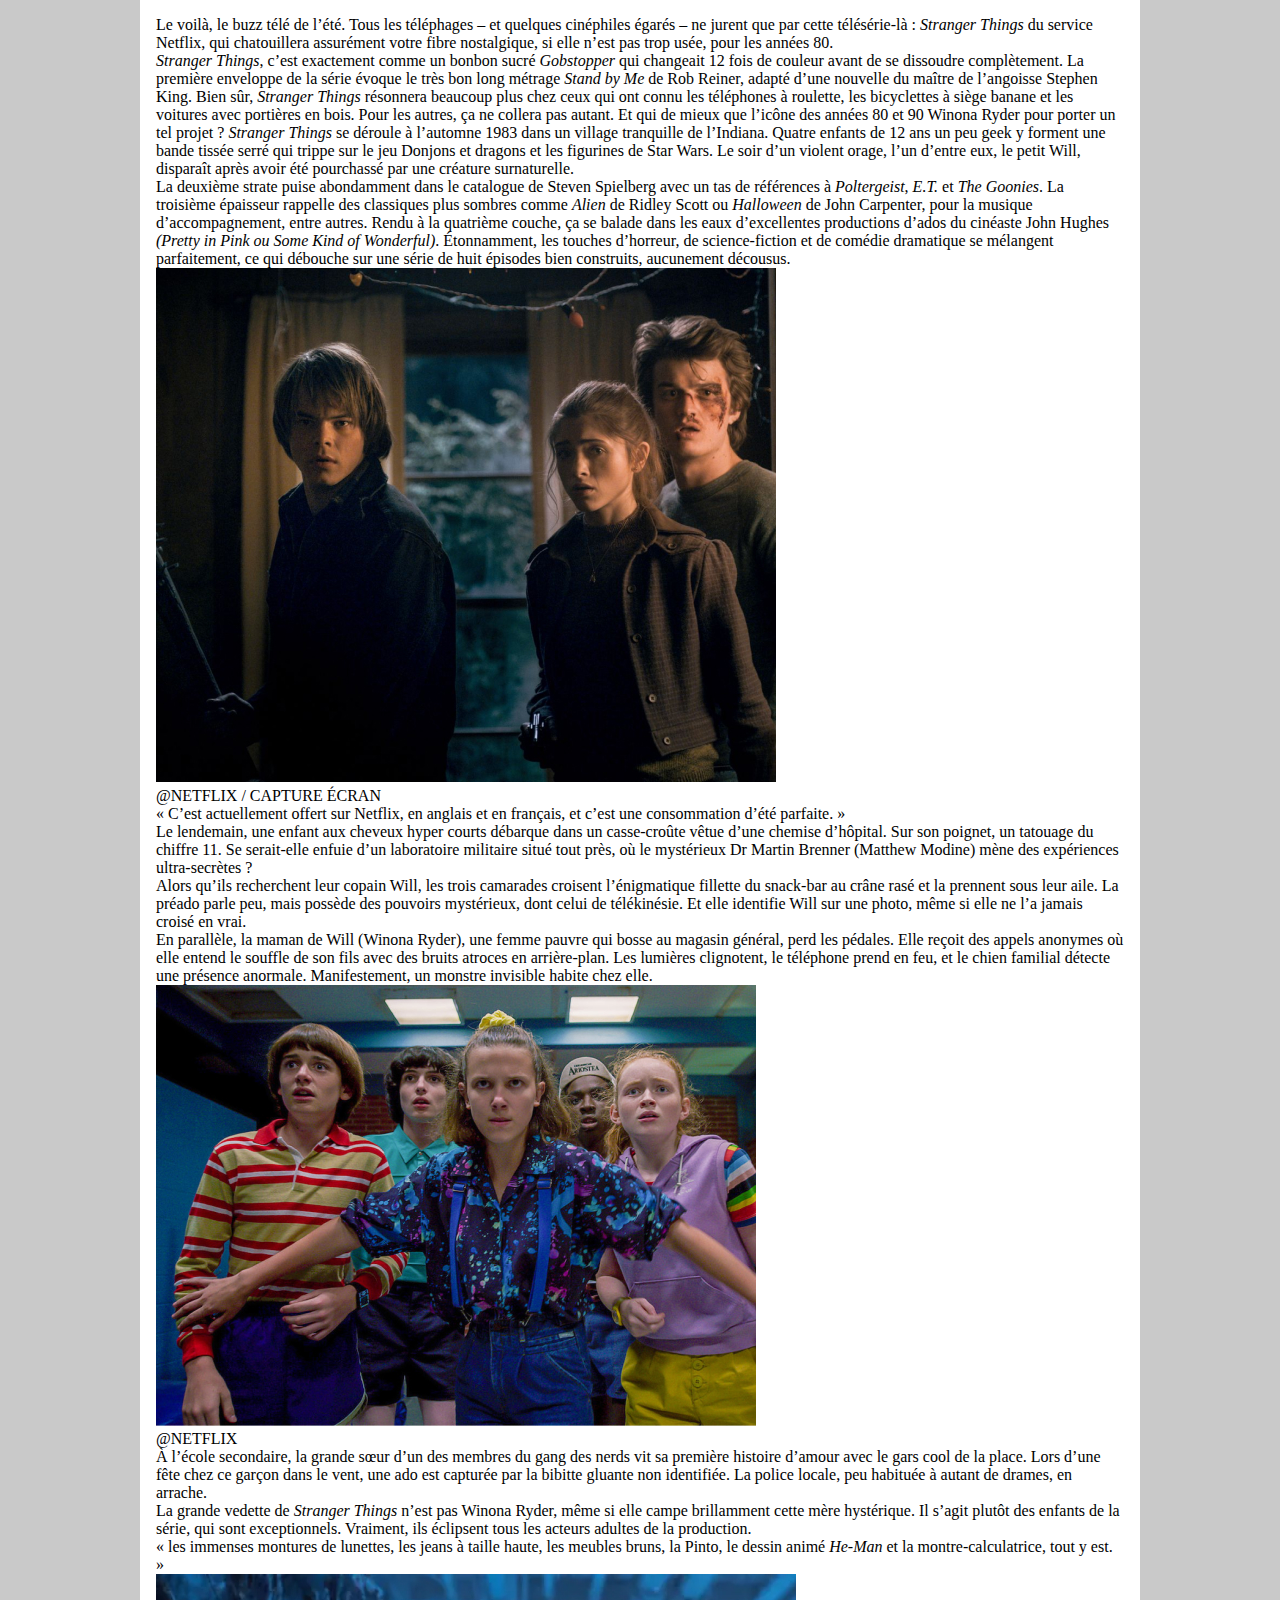
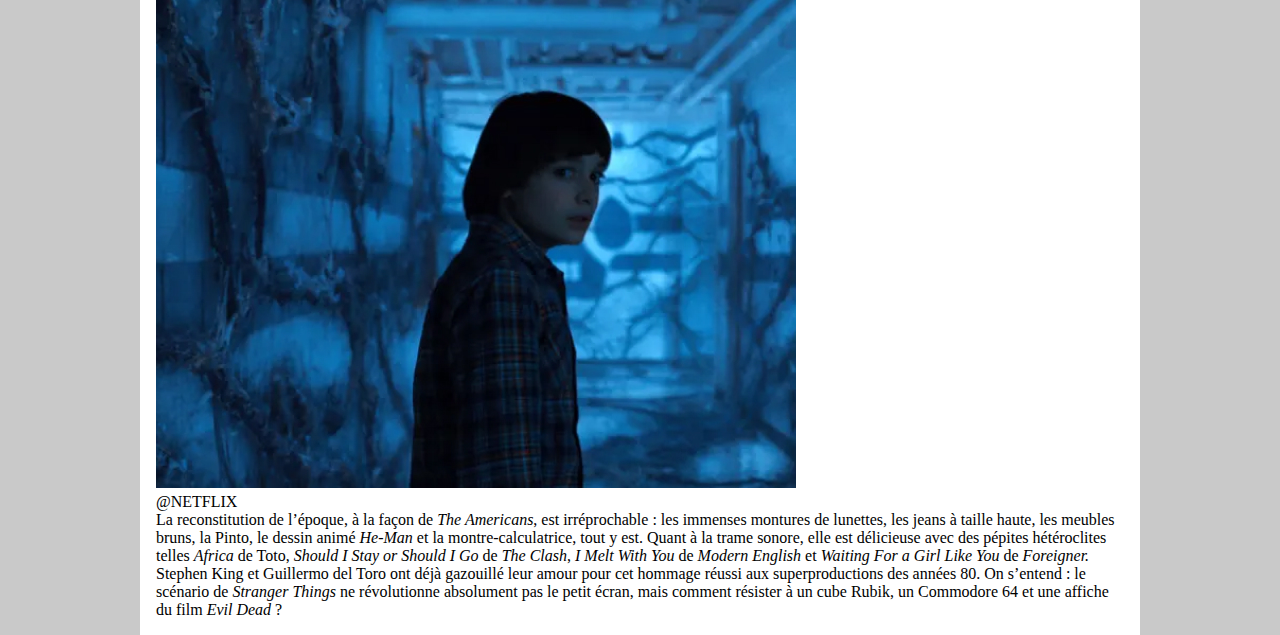
==== Final/index.html @ 15bf04b1 "maj mots anglais" ====
<!DOCTYPE html>
<html lang="fr">

<head>
    <meta charset="UTF-8">
    <meta name="viewport" content="width=device-width, initial-scale=1.0">
    <title>P1 Grilles Festives</title>
    <link rel="stylesheet" href="css/styles.css">
</head>

<body>
    <main role="main" class="main box">
        <p class="box1 intro">Le voilà, le buzz télé de l’été. Tous les téléphages – et quelques cinéphiles égarés – ne
            jurent que par cette télésérie-là : <i lang="en">Stranger Things</i> du service Netflix, qui chatouillera assurément votre
            fibre nostalgique, si elle n’est pas trop usée, pour les années 80.
        </p>
        
        <p class="box2"><i lang="en">Stranger Things</i>, c’est exactement comme un bonbon sucré <i lang="en">Gobstopper</i> qui changeait 12 fois de
            couleur avant de se dissoudre complètement. La première enveloppe de la série évoque le très bon long
            métrage <i lang="en">Stand by Me</i> de Rob Reiner, adapté d’une nouvelle du maître de l’angoisse Stephen King. Bien sûr,
            <i lang="en">Stranger Things</i> résonnera beaucoup plus chez ceux qui ont connu les téléphones à roulette, les bicyclettes à
            siège banane et les voitures avec portières en bois. Pour les autres, ça ne collera pas autant. Et qui de
            mieux que l’icône des années 80 et 90 Winona Ryder pour porter un tel projet ? <i lang="en">Stranger Things</i> se déroule à
            l’automne 1983 dans un village tranquille de l’Indiana. Quatre enfants de 12 ans un peu geek y forment une
            bande tissée serré qui trippe sur le jeu Donjons et dragons et les figurines de Star Wars. Le soir d’un
            violent orage, l’un d’entre eux, le petit Will, disparaît après avoir été pourchassé par une créature
            surnaturelle.</p>

        <p class="box3">La deuxième strate puise abondamment dans le catalogue de Steven Spielberg avec un tas de
            références à <i lang="en">Poltergeist</i>, <i lang="en">E.T.</i> et <i lang="en">The Goonies</i>. La troisième épaisseur rappelle des classiques plus sombres
            comme <i lang="en">Alien</i> de Ridley Scott ou <i lang="en">Halloween</i> de John Carpenter, pour la musique d’accompagnement, entre autres.
            Rendu à la quatrième couche, ça se balade dans les eaux d’excellentes productions d’ados du cinéaste John
            Hughes <i lang="en">(Pretty in Pink ou Some Kind of Wonderful)</i>. Étonnamment, les touches d’horreur, de science-fiction et
            de comédie dramatique se mélangent parfaitement, ce qui débouche sur une série de huit épisodes bien
            construits, aucunement décousus.</p>

        <figure class="box4">
            <picture>
                <source media="(min-width:600px)" srcset="img/img_1_700_large.jpg">
                <source media="(max-width:599px)" srcset="img/img_1_600_small.jpg">
                <img src="img/img_1_600_small.jpg" alt="">
            </picture>
            <figcaption>@NETFLIX / CAPTURE ÉCRAN</figcaption>
            <!-- border bottom sur figcaption pour  bordure rouge ou hr si séparateur-->
        </figure>


        <blockquote class="box5 quote">« C’est actuellement offert sur Netflix, en anglais et en français, et c’est une
            consommation d’été parfaite. »</blockquote>


        <p class="box6">Le lendemain, une enfant aux cheveux hyper courts débarque dans un casse-croûte vêtue d’une
            chemise d’hôpital. Sur son poignet, un tatouage du chiffre 11. Se serait-elle enfuie d’un laboratoire
            militaire situé tout près, où le mystérieux Dr Martin Brenner (Matthew Modine) mène des expériences
            ultra-secrètes ?</p>


        <p class="box7">Alors qu’ils recherchent leur copain Will, les trois camarades croisent l’énigmatique fillette
            du snack-bar au crâne rasé et la prennent sous leur aile. La préado parle peu, mais possède des pouvoirs
            mystérieux, dont celui de télékinésie. Et elle identifie Will sur une photo, même si elle ne l’a jamais
            croisé en vrai.
        </p>


        <p class="box8">En parallèle, la maman de Will (Winona Ryder), une femme pauvre qui bosse au magasin général,
            perd les pédales. Elle reçoit des appels anonymes où elle entend le souffle de son fils avec des bruits
            atroces en arrière-plan. Les lumières clignotent, le téléphone prend en feu, et le chien familial détecte
            une présence anormale. Manifestement, un monstre invisible habite chez elle.</p>


        <figure class="box9">
            <picture>
                <source media="(min-width:600px)" srcset="img/img 2_700_large.jpg">
                <source media="(max-width:599px)" srcset="img/img 2_600_small.jpg">
                <img src="img/img 2_600_small.jpg" alt="">
            </picture>
            <figcaption>@NETFLIX</figcaption>
        </figure>

        <div class="box10">
            <p>À l’école secondaire, la grande sœur d’un des membres du gang des nerds vit sa première histoire d’amour
                avec le gars cool de la place. Lors d’une fête chez ce garçon dans le vent, une ado est capturée par la
                bibitte gluante non identifiée. La police locale, peu habituée à autant de drames, en arrache.</p>
            <p>La grande vedette de <i lang="en">Stranger Things</i> n’est pas Winona Ryder, même si elle campe brillamment cette mère
                hystérique. Il s’agit plutôt des enfants de la série, qui sont exceptionnels. Vraiment, ils éclipsent
                tous les acteurs adultes de la production.</p>
            <blockquote class="quote">« les immenses montures de lunettes, les jeans à taille haute, les meubles bruns,
                la Pinto, le dessin animé <i lang="en">He-Man</i> et la montre-calculatrice, tout y est. »</blockquote>
        </div>

        <figure class="box11">
            <picture>
                <source media="(min-width:600px)" srcset="img/img_3_700_large.jpg">
                <source media="(max-width:599px)" srcset="img/img_3_600_small.jpg">
                <img src="img/img_3_600_small.jpg" alt="">
            </picture>
            <figcaption>@NETFLIX </figcaption>
        </figure>

        <div class="box12">
            <p>La reconstitution de l’époque, à la façon de <i lang="en">The Americans</i>, est irréprochable : les immenses montures de
                lunettes, les jeans à taille haute, les meubles bruns, la Pinto, le dessin animé <i lang="en">He-Man</i> et la
                montre-calculatrice, tout y est. Quant à la trame sonore, elle est délicieuse avec des pépites
                hétéroclites telles <i lang="en">Africa</i> de Toto, <i lang="en">Should I Stay or Should I Go</i> de <i lang="en">The Clash</i>, <i lang="en">I Melt With You</i> de <i lang="en">Modern
                English</i> et <i lang="en">Waiting For a Girl Like You</i> de <i lang="en">Foreigner.</i></p>
            <p>Stephen King et Guillermo del Toro ont déjà gazouillé leur amour pour cet hommage réussi aux
                superproductions des années 80. On s’entend : le scénario de <i lang="en">Stranger Things</i> ne révolutionne absolument
                pas le petit écran, mais comment résister à un cube Rubik, un Commodore 64 et une affiche du film <i lang="en">Evil
                Dead</i> ?</p>
        </div>
    </main>
</body>

</html>
---- Final/css/styles.css ----
* {
  margin: 0;
  padding: 0;
  -webkit-box-sizing: border-box;
          box-sizing: border-box;
}

body {
  background-color: #c9c9c9;
}

main {
  background-color: #FFF;
  max-width: 1000px;
  margin-left: auto;
  margin-right: auto;
  padding: 1em;
}
/*# sourceMappingURL=styles.css.map */
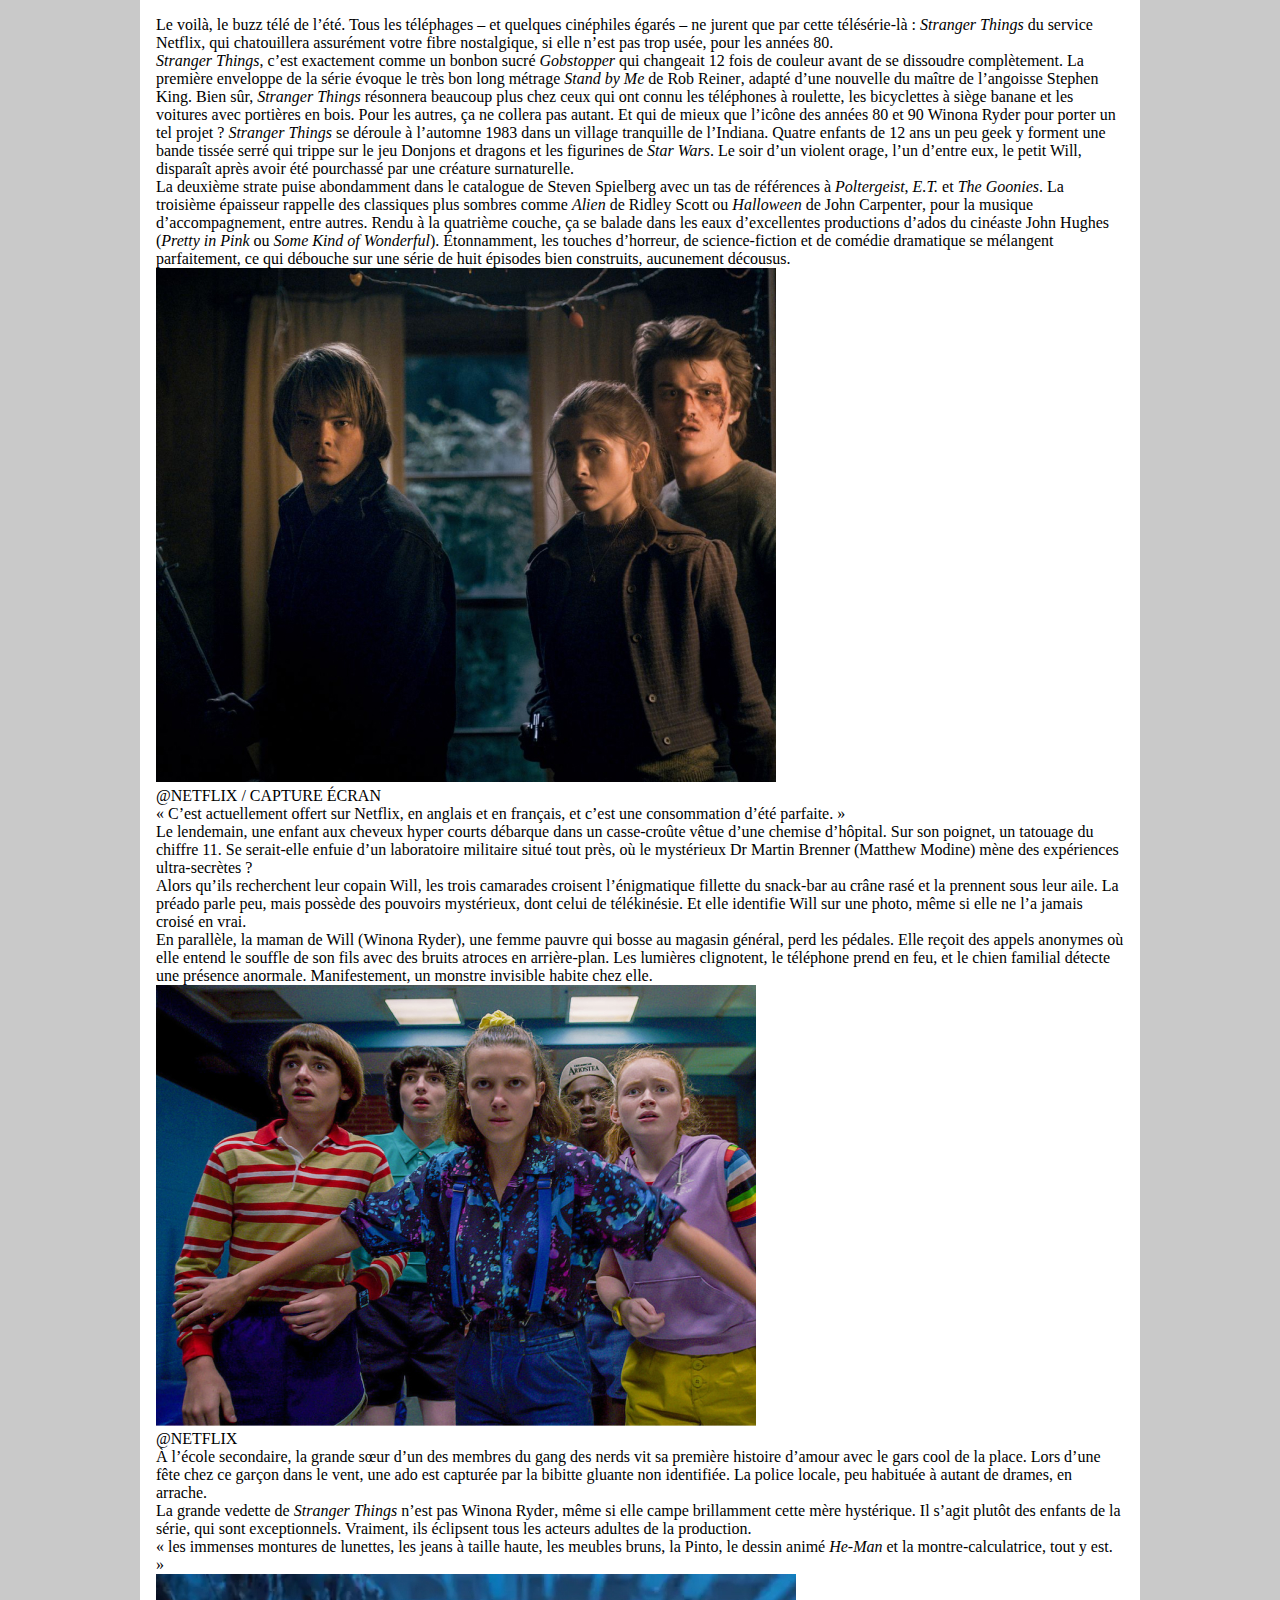
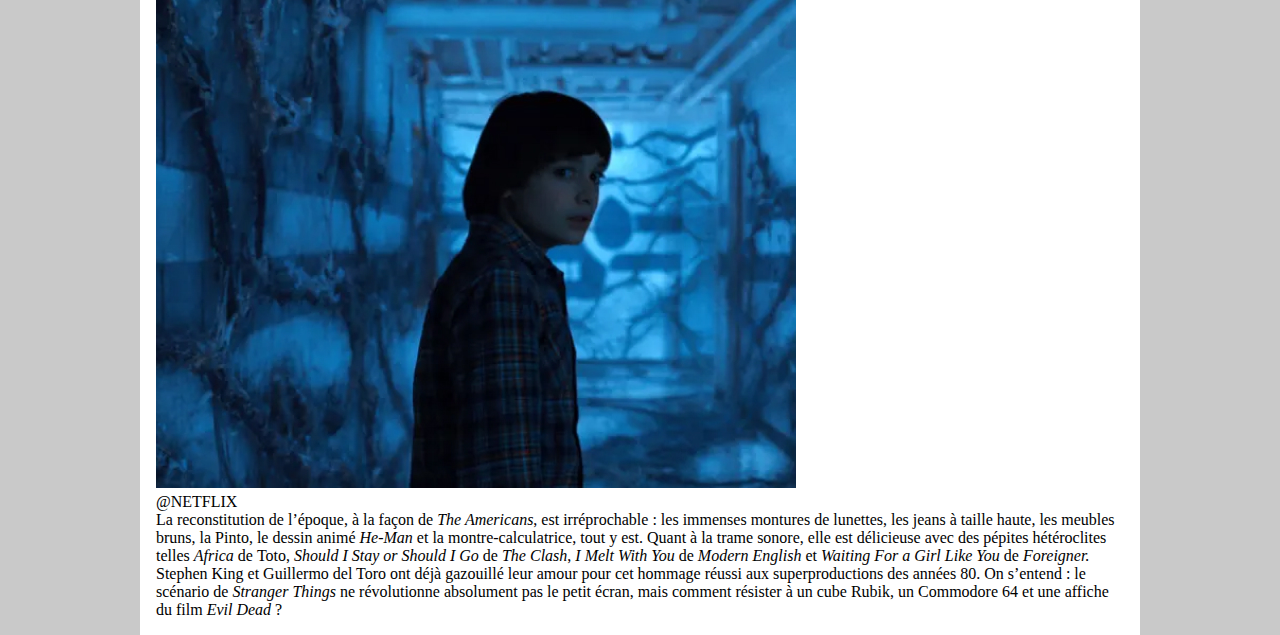
==== commit 604034a7: "maj markup noms propres anglais" ====
--- a/Final/index.html
+++ b/Final/index.html
@@ -17,20 +17,20 @@
         
         <p class="box2"><i lang="en">Stranger Things</i>, c’est exactement comme un bonbon sucré <i lang="en">Gobstopper</i> qui changeait 12 fois de
             couleur avant de se dissoudre complètement. La première enveloppe de la série évoque le très bon long
-            métrage <i lang="en">Stand by Me</i> de Rob Reiner, adapté d’une nouvelle du maître de l’angoisse Stephen King. Bien sûr,
+            métrage <i lang="en">Stand by Me</i> de <span lang="en">Rob Reiner</span>, adapté d’une nouvelle du maître de l’angoisse <span lang="en">Stephen King</span>. Bien sûr,
             <i lang="en">Stranger Things</i> résonnera beaucoup plus chez ceux qui ont connu les téléphones à roulette, les bicyclettes à
             siège banane et les voitures avec portières en bois. Pour les autres, ça ne collera pas autant. Et qui de
-            mieux que l’icône des années 80 et 90 Winona Ryder pour porter un tel projet ? <i lang="en">Stranger Things</i> se déroule à
+            mieux que l’icône des années 80 et 90 <span lang="en">Winona Ryder</span> pour porter un tel projet ? <i lang="en">Stranger Things</i> se déroule à
             l’automne 1983 dans un village tranquille de l’Indiana. Quatre enfants de 12 ans un peu geek y forment une
-            bande tissée serré qui trippe sur le jeu Donjons et dragons et les figurines de Star Wars. Le soir d’un
+            bande tissée serré qui trippe sur le jeu Donjons et dragons et les figurines de <i lang="en">Star Wars</i>. Le soir d’un
             violent orage, l’un d’entre eux, le petit Will, disparaît après avoir été pourchassé par une créature
             surnaturelle.</p>
 
-        <p class="box3">La deuxième strate puise abondamment dans le catalogue de Steven Spielberg avec un tas de
+        <p class="box3">La deuxième strate puise abondamment dans le catalogue de <span lang="en">Steven Spielberg</span> avec un tas de
             références à <i lang="en">Poltergeist</i>, <i lang="en">E.T.</i> et <i lang="en">The Goonies</i>. La troisième épaisseur rappelle des classiques plus sombres
-            comme <i lang="en">Alien</i> de Ridley Scott ou <i lang="en">Halloween</i> de John Carpenter, pour la musique d’accompagnement, entre autres.
-            Rendu à la quatrième couche, ça se balade dans les eaux d’excellentes productions d’ados du cinéaste John
-            Hughes <i lang="en">(Pretty in Pink ou Some Kind of Wonderful)</i>. Étonnamment, les touches d’horreur, de science-fiction et
+            comme <i lang="en">Alien</i> de <span lang="en">Ridley Scott</span> ou <i lang="en">Halloween</i> de <span lang="en">John Carpenter</span>, pour la musique d’accompagnement, entre autres.
+            Rendu à la quatrième couche, ça se balade dans les eaux d’excellentes productions d’ados du cinéaste <span lang="en">John
+            Hughes</span> (<i lang="en">Pretty in Pink</i> ou <i lang="en">Some Kind of Wonderful</i>). Étonnamment, les touches d’horreur, de science-fiction et
             de comédie dramatique se mélangent parfaitement, ce qui débouche sur une série de huit épisodes bien
             construits, aucunement décousus.</p>
 
@@ -51,18 +51,18 @@
 
         <p class="box6">Le lendemain, une enfant aux cheveux hyper courts débarque dans un casse-croûte vêtue d’une
             chemise d’hôpital. Sur son poignet, un tatouage du chiffre 11. Se serait-elle enfuie d’un laboratoire
-            militaire situé tout près, où le mystérieux Dr Martin Brenner (Matthew Modine) mène des expériences
+            militaire situé tout près, où le mystérieux Dr Martin Brenner (<span lang="en">Matthew Modine</span>) mène des expériences
             ultra-secrètes ?</p>
 
 
         <p class="box7">Alors qu’ils recherchent leur copain Will, les trois camarades croisent l’énigmatique fillette
-            du snack-bar au crâne rasé et la prennent sous leur aile. La préado parle peu, mais possède des pouvoirs
+            du <span lang="en">snack-bar</span> au crâne rasé et la prennent sous leur aile. La préado parle peu, mais possède des pouvoirs
             mystérieux, dont celui de télékinésie. Et elle identifie Will sur une photo, même si elle ne l’a jamais
             croisé en vrai.
         </p>
 
 
-        <p class="box8">En parallèle, la maman de Will (Winona Ryder), une femme pauvre qui bosse au magasin général,
+        <p class="box8">En parallèle, la maman de Will (<span lang="en">Winona Ryder</span>), une femme pauvre qui bosse au magasin général,
             perd les pédales. Elle reçoit des appels anonymes où elle entend le souffle de son fils avec des bruits
             atroces en arrière-plan. Les lumières clignotent, le téléphone prend en feu, et le chien familial détecte
             une présence anormale. Manifestement, un monstre invisible habite chez elle.</p>
@@ -81,7 +81,7 @@
             <p>À l’école secondaire, la grande sœur d’un des membres du gang des nerds vit sa première histoire d’amour
                 avec le gars cool de la place. Lors d’une fête chez ce garçon dans le vent, une ado est capturée par la
                 bibitte gluante non identifiée. La police locale, peu habituée à autant de drames, en arrache.</p>
-            <p>La grande vedette de <i lang="en">Stranger Things</i> n’est pas Winona Ryder, même si elle campe brillamment cette mère
+            <p>La grande vedette de <i lang="en">Stranger Things</i> n’est pas <span lang="en">Winona Ryder</span>, même si elle campe brillamment cette mère
                 hystérique. Il s’agit plutôt des enfants de la série, qui sont exceptionnels. Vraiment, ils éclipsent
                 tous les acteurs adultes de la production.</p>
             <blockquote class="quote">« les immenses montures de lunettes, les jeans à taille haute, les meubles bruns,
@@ -101,9 +101,9 @@
             <p>La reconstitution de l’époque, à la façon de <i lang="en">The Americans</i>, est irréprochable : les immenses montures de
                 lunettes, les jeans à taille haute, les meubles bruns, la Pinto, le dessin animé <i lang="en">He-Man</i> et la
                 montre-calculatrice, tout y est. Quant à la trame sonore, elle est délicieuse avec des pépites
-                hétéroclites telles <i lang="en">Africa</i> de Toto, <i lang="en">Should I Stay or Should I Go</i> de <i lang="en">The Clash</i>, <i lang="en">I Melt With You</i> de <i lang="en">Modern
+                hétéroclites telles <i lang="en">Africa</i> de <span lang="en">Toto</span>, <i lang="en">Should I Stay or Should I Go</i> de <i lang="en">The Clash</i>, <i lang="en">I Melt With You</i> de <i lang="en">Modern
                 English</i> et <i lang="en">Waiting For a Girl Like You</i> de <i lang="en">Foreigner.</i></p>
-            <p>Stephen King et Guillermo del Toro ont déjà gazouillé leur amour pour cet hommage réussi aux
+            <p><span lang="en">Stephen King</span> et <span lang="es">Guillermo del Toro</span> ont déjà gazouillé leur amour pour cet hommage réussi aux
                 superproductions des années 80. On s’entend : le scénario de <i lang="en">Stranger Things</i> ne révolutionne absolument
                 pas le petit écran, mais comment résister à un cube Rubik, un Commodore 64 et une affiche du film <i lang="en">Evil
                 Dead</i> ?</p>
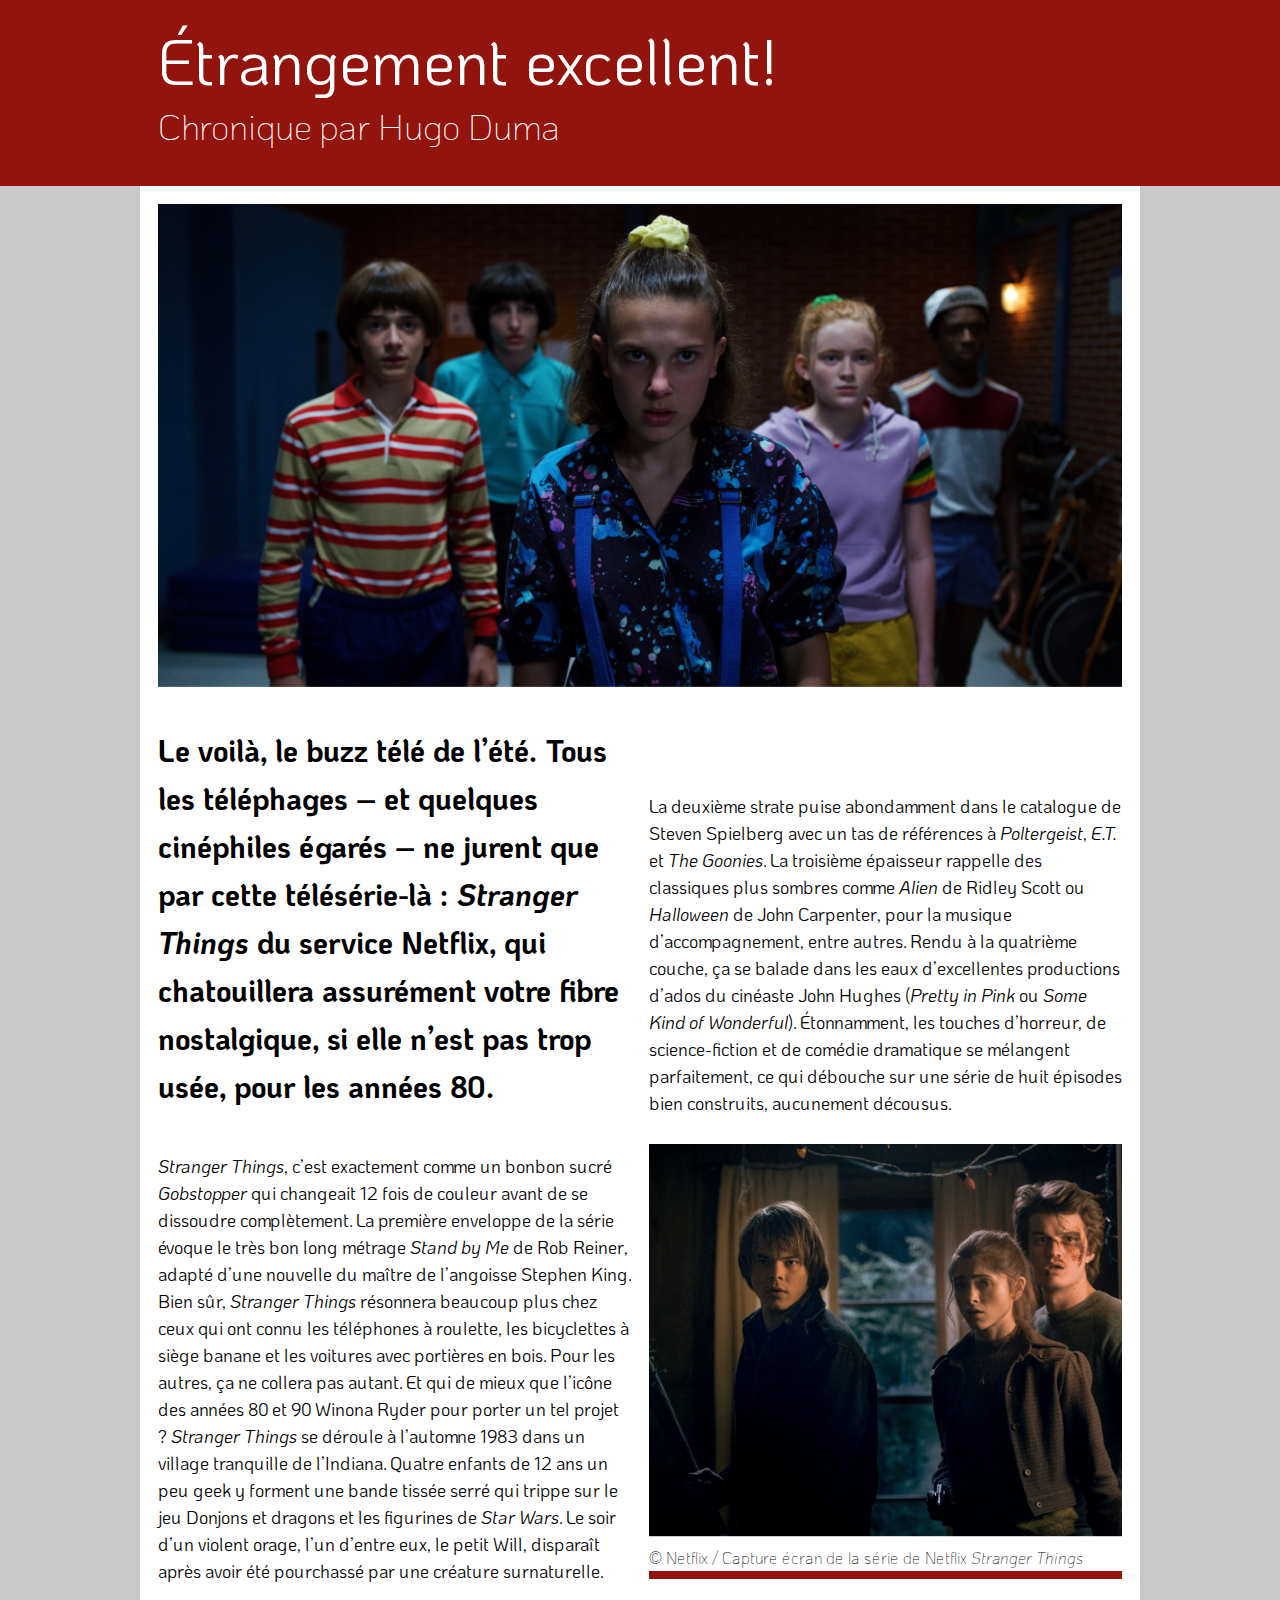
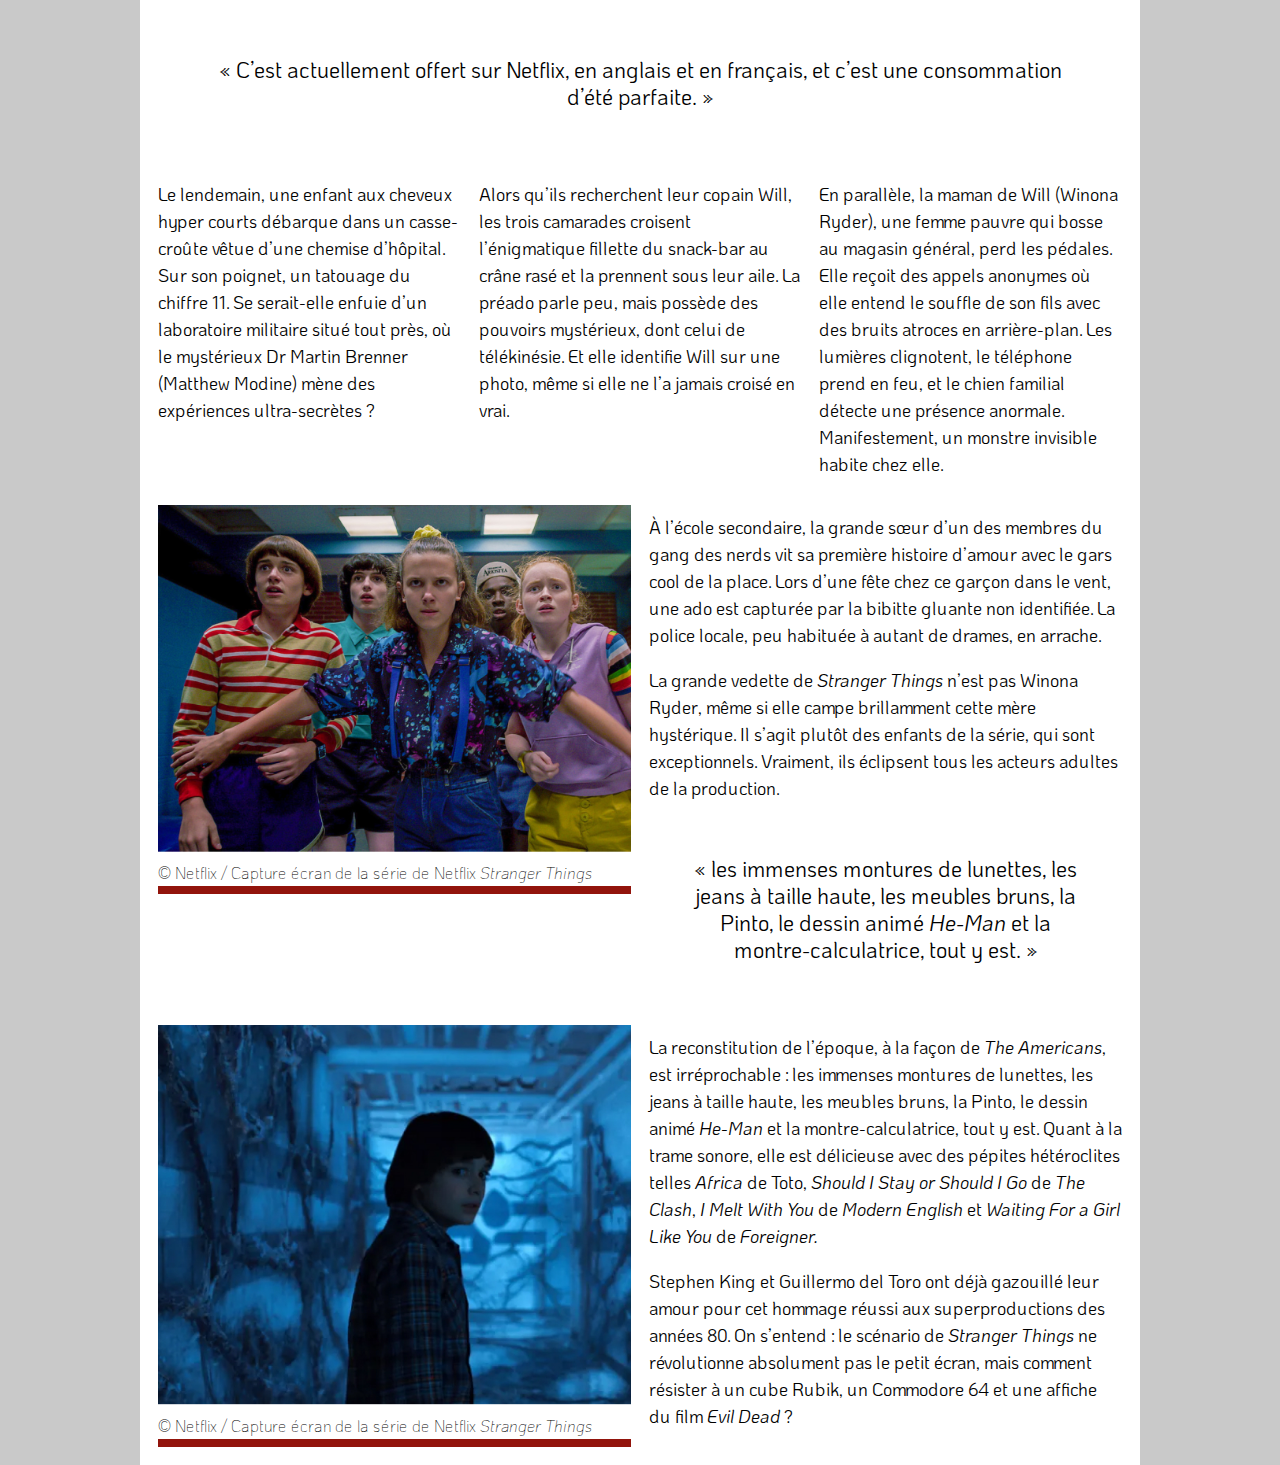
==== commit a4a67320: "optim css + html" ====
--- a/Final/index.html
+++ b/Final/index.html
@@ -9,7 +9,19 @@
 </head>
 
 <body>
+    <header role="banner">
+        <div class="titre"> 
+            <!-- div pour assigner le max width -->
+            <h1 class="h1">Étrangement excellent!</h1>
+            <p class="author">Chronique par Hugo Duma</p>
+        </div>
+    </header>
     <main role="main" class="main box">
+        <picture class="img-hero">
+            <source media="(min-width:600px)" srcset="img/img-hero_1000_large.jpg">
+            <source media="(max-width:599px)" srcset="img/img-hero_600_small.jpg">
+            <img src="img/img-hero_600_small.jpg" alt="Capture d'écran des jeunes acteur de la série en tournage © Netflix">
+        </picture>
         <p class="box1 intro">Le voilà, le buzz télé de l’été. Tous les téléphages – et quelques cinéphiles égarés – ne
             jurent que par cette télésérie-là : <i lang="en">Stranger Things</i> du service Netflix, qui chatouillera assurément votre
             fibre nostalgique, si elle n’est pas trop usée, pour les années 80.
@@ -40,7 +52,7 @@
                 <source media="(max-width:599px)" srcset="img/img_1_600_small.jpg">
                 <img src="img/img_1_600_small.jpg" alt="">
             </picture>
-            <figcaption>@NETFLIX / CAPTURE ÉCRAN</figcaption>
+            <figcaption>© Netflix / Capture écran de la série de Netflix <i lang="en">Stranger Things</i></figcaption>
             <!-- border bottom sur figcaption pour  bordure rouge ou hr si séparateur-->
         </figure>
 
@@ -74,7 +86,7 @@
                 <source media="(max-width:599px)" srcset="img/img 2_600_small.jpg">
                 <img src="img/img 2_600_small.jpg" alt="">
             </picture>
-            <figcaption>@NETFLIX</figcaption>
+            <figcaption>© Netflix / Capture écran de la série de Netflix <i lang="en">Stranger Things</i></figcaption>
         </figure>
 
         <div class="box10">
@@ -94,7 +106,7 @@
                 <source media="(max-width:599px)" srcset="img/img_3_600_small.jpg">
                 <img src="img/img_3_600_small.jpg" alt="">
             </picture>
-            <figcaption>@NETFLIX </figcaption>
+            <figcaption>© Netflix / Capture écran de la série de Netflix <i lang="en">Stranger Things</i></figcaption>
         </figure>
 
         <div class="box12">
--- a/Final/css/styles.css
+++ b/Final/css/styles.css
@@ -1,3 +1,8 @@
+@import url("https://fonts.googleapis.com/css2?family=KoHo:ital,wght@0,200;0,400;0,700;1,200;1,400;1,700&display=swap");
+:root {
+  font-size: 62.5%;
+}
+
 * {
   margin: 0;
   padding: 0;
@@ -7,6 +12,9 @@
 
 body {
   background-color: #c9c9c9;
+  font-size: 1.8rem;
+  font-family: "KoHo", sans-serif;
+  line-height: 150%;
 }
 
 main {
@@ -16,4 +24,127 @@
   margin-right: auto;
   padding: 1em;
 }
+
+@media (min-width: 600px) {
+  .main {
+    display: -ms-grid;
+    display: grid;
+    -ms-grid-columns: 2fr 1fr 1fr 2fr;
+        grid-template-columns: 2fr 1fr 1fr 2fr;
+    grid-gap: 1em;
+        grid-template-areas: "img-hero img-hero img-hero img-hero" "box1 box1 box3 box3" "box2 box2 box4 box4" "box5 box5 box5 box5" "box6 box7 box7 box8" "box9 box9 box10 box10" "box11 box11 box12 box12";
+  }
+  p {
+    padding: 0;
+  }
+}
+
+p {
+  padding: .5em 0;
+}
+
+header {
+  background-color: #92140C;
+}
+
+.titre {
+  max-width: 1000px;
+  margin-left: auto;
+  margin-right: auto;
+  padding: 1em 1em 2em;
+}
+
+.h1 {
+  font-size: 6.4rem;
+  color: #FFF;
+  font-weight: 400;
+  line-height: 130%;
+}
+
+.author {
+  font-size: 3.6rem;
+  color: #FFF;
+  font-weight: 200;
+  padding: .3em 0;
+}
+
+figure img {
+  max-width: 100%;
+}
+
+.intro {
+  font-weight: bold;
+  font-size: 3rem;
+  margin-top: auto;
+  line-height: 160%;
+}
+
+.quote {
+  text-align: center;
+  font-size: 2.2rem;
+  padding: 2em;
+}
+
+figcaption {
+  border-bottom: 0.5em solid #92140C;
+  font-size: 1.6rem;
+  font-weight: 200;
+}
+
+.img-hero {
+  grid-area: img-hero;
+}
+
+.img-hero img {
+  max-width: 100%;
+}
+
+.box1 {
+  grid-area: box1;
+}
+
+.box2 {
+  grid-area: box2;
+}
+
+.box3 {
+  grid-area: box3;
+  margin-top: auto;
+}
+
+.box4 {
+  grid-area: box4;
+}
+
+.box5 {
+  grid-area: box5;
+}
+
+.box6 {
+  grid-area: box6;
+}
+
+.box7 {
+  grid-area: box7;
+}
+
+.box8 {
+  grid-area: box8;
+}
+
+.box9 {
+  grid-area: box9;
+}
+
+.box10 {
+  grid-area: box10;
+}
+
+.box11 {
+  grid-area: box11;
+}
+
+.box12 {
+  grid-area: box12;
+}
 /*# sourceMappingURL=styles.css.map */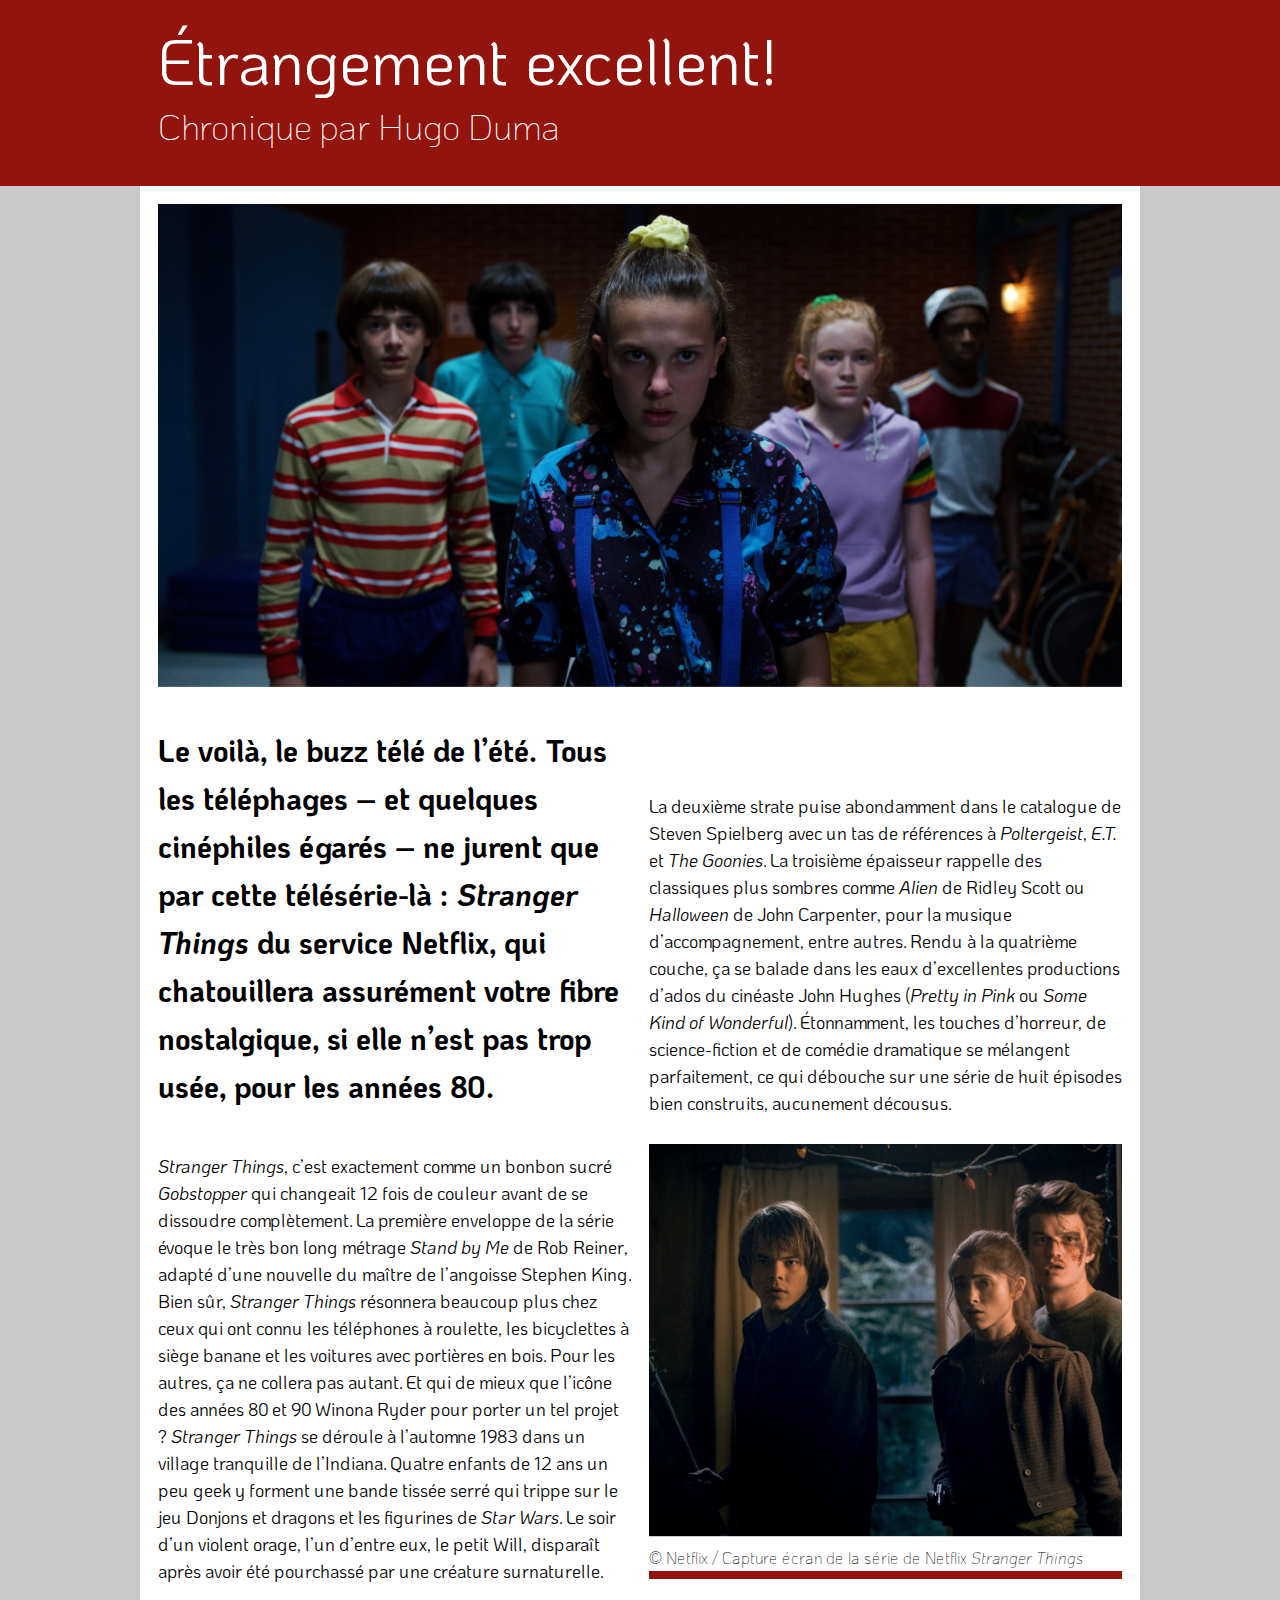
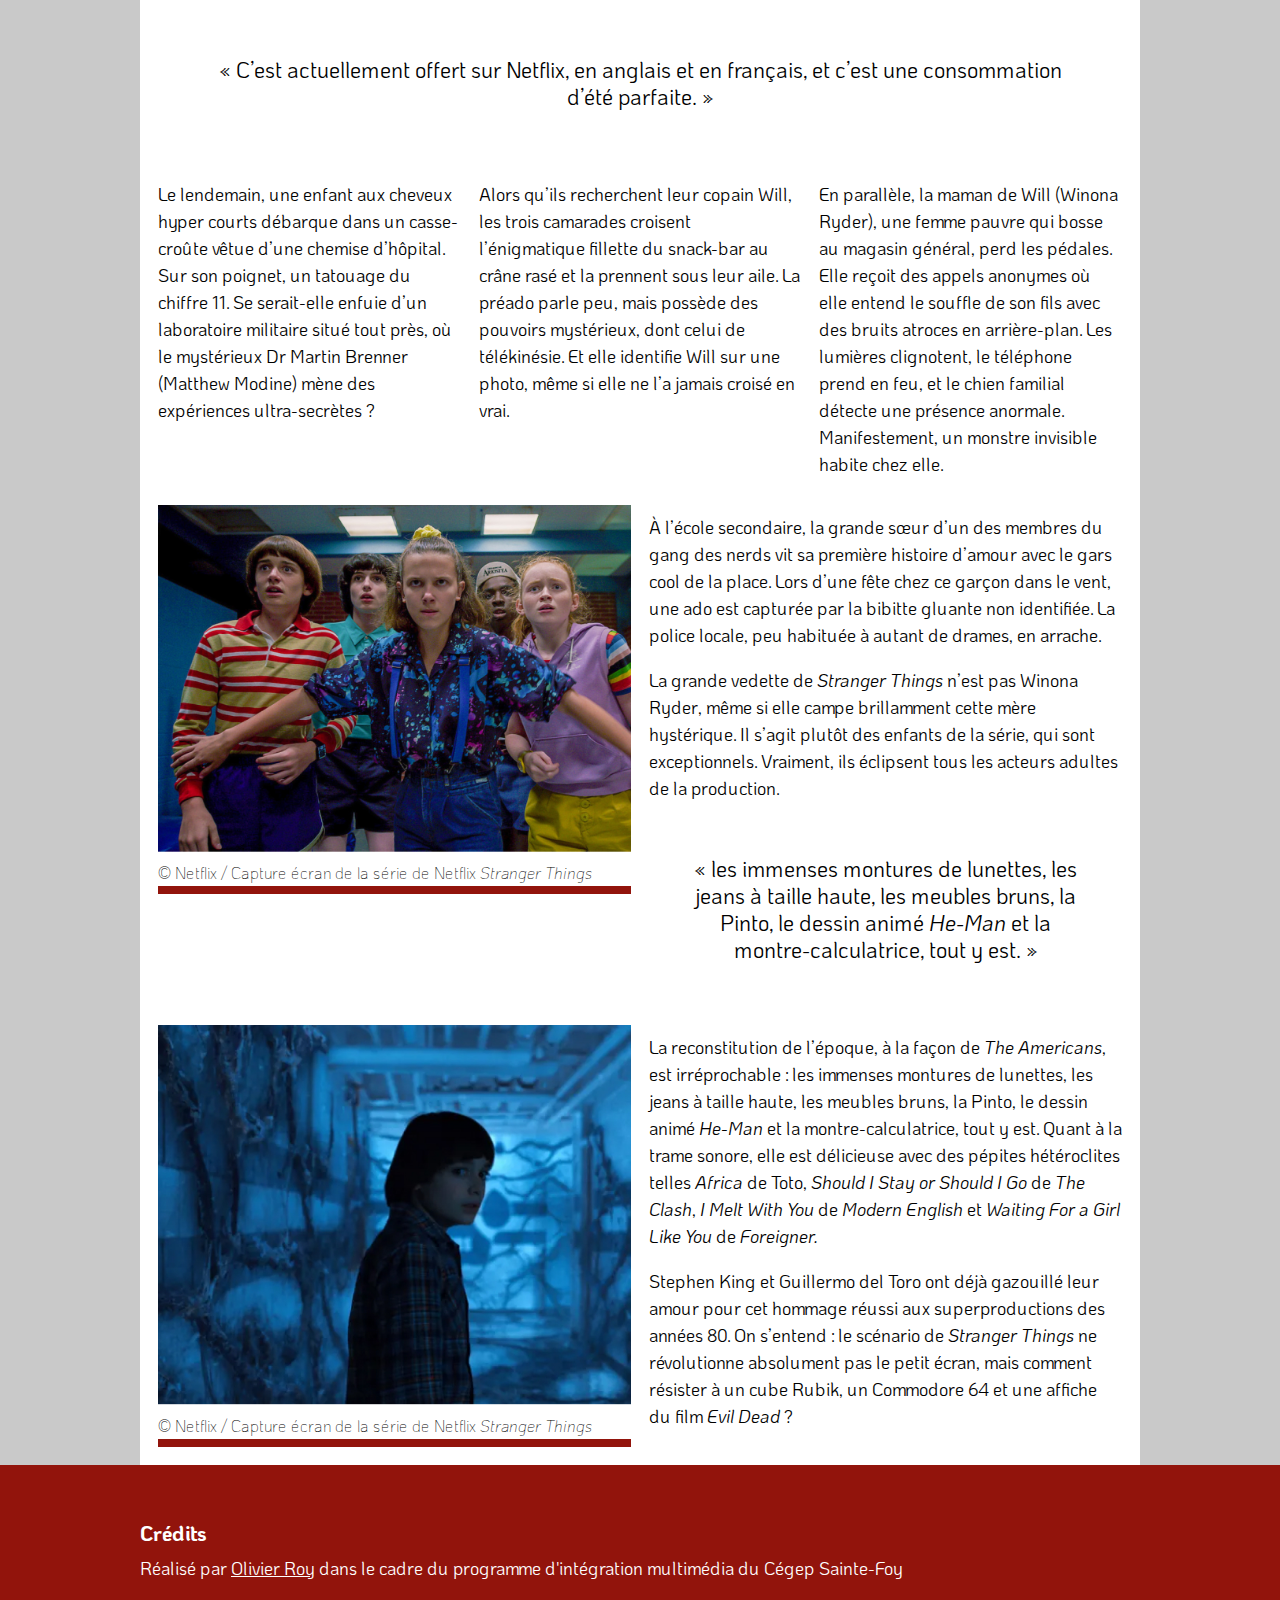
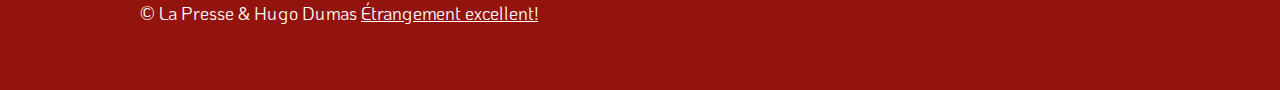
==== commit c93647d6: "ajout footer" ====
--- a/Final/index.html
+++ b/Final/index.html
@@ -121,6 +121,13 @@
                 Dead</i> ?</p>
         </div>
     </main>
+    <footer class="footer" role="contentinfo">
+        <div class="footer-content">
+            <h3 class="credit">Crédits</h3>
+            <p>Réalisé par <a href="https://roymktg.ca">Olivier Roy</a> dans le cadre du programme d'intégration multimédia du Cégep Sainte-Foy</p>
+            <p class="copy">© La Presse & Hugo Dumas <a href="https://www.lapresse.ca/debats/chroniques/hugo-dumas/201607/26/01-5004630-etrangement-excellent.php">Étrangement excellent!</a></p>
+        </div>
+    </footer>
 </body>
 
 </html>--- a/Final/css/styles.css
+++ b/Final/css/styles.css
@@ -91,6 +91,22 @@
   font-weight: 200;
 }
 
+.footer {
+  background-color: #92140C;
+  padding: 3em;
+  color: #FFF;
+}
+
+.footer a {
+  color: #FFF;
+}
+
+.footer-content {
+  max-width: 1000px;
+  margin-left: auto;
+  margin-right: auto;
+}
+
 .img-hero {
   grid-area: img-hero;
 }
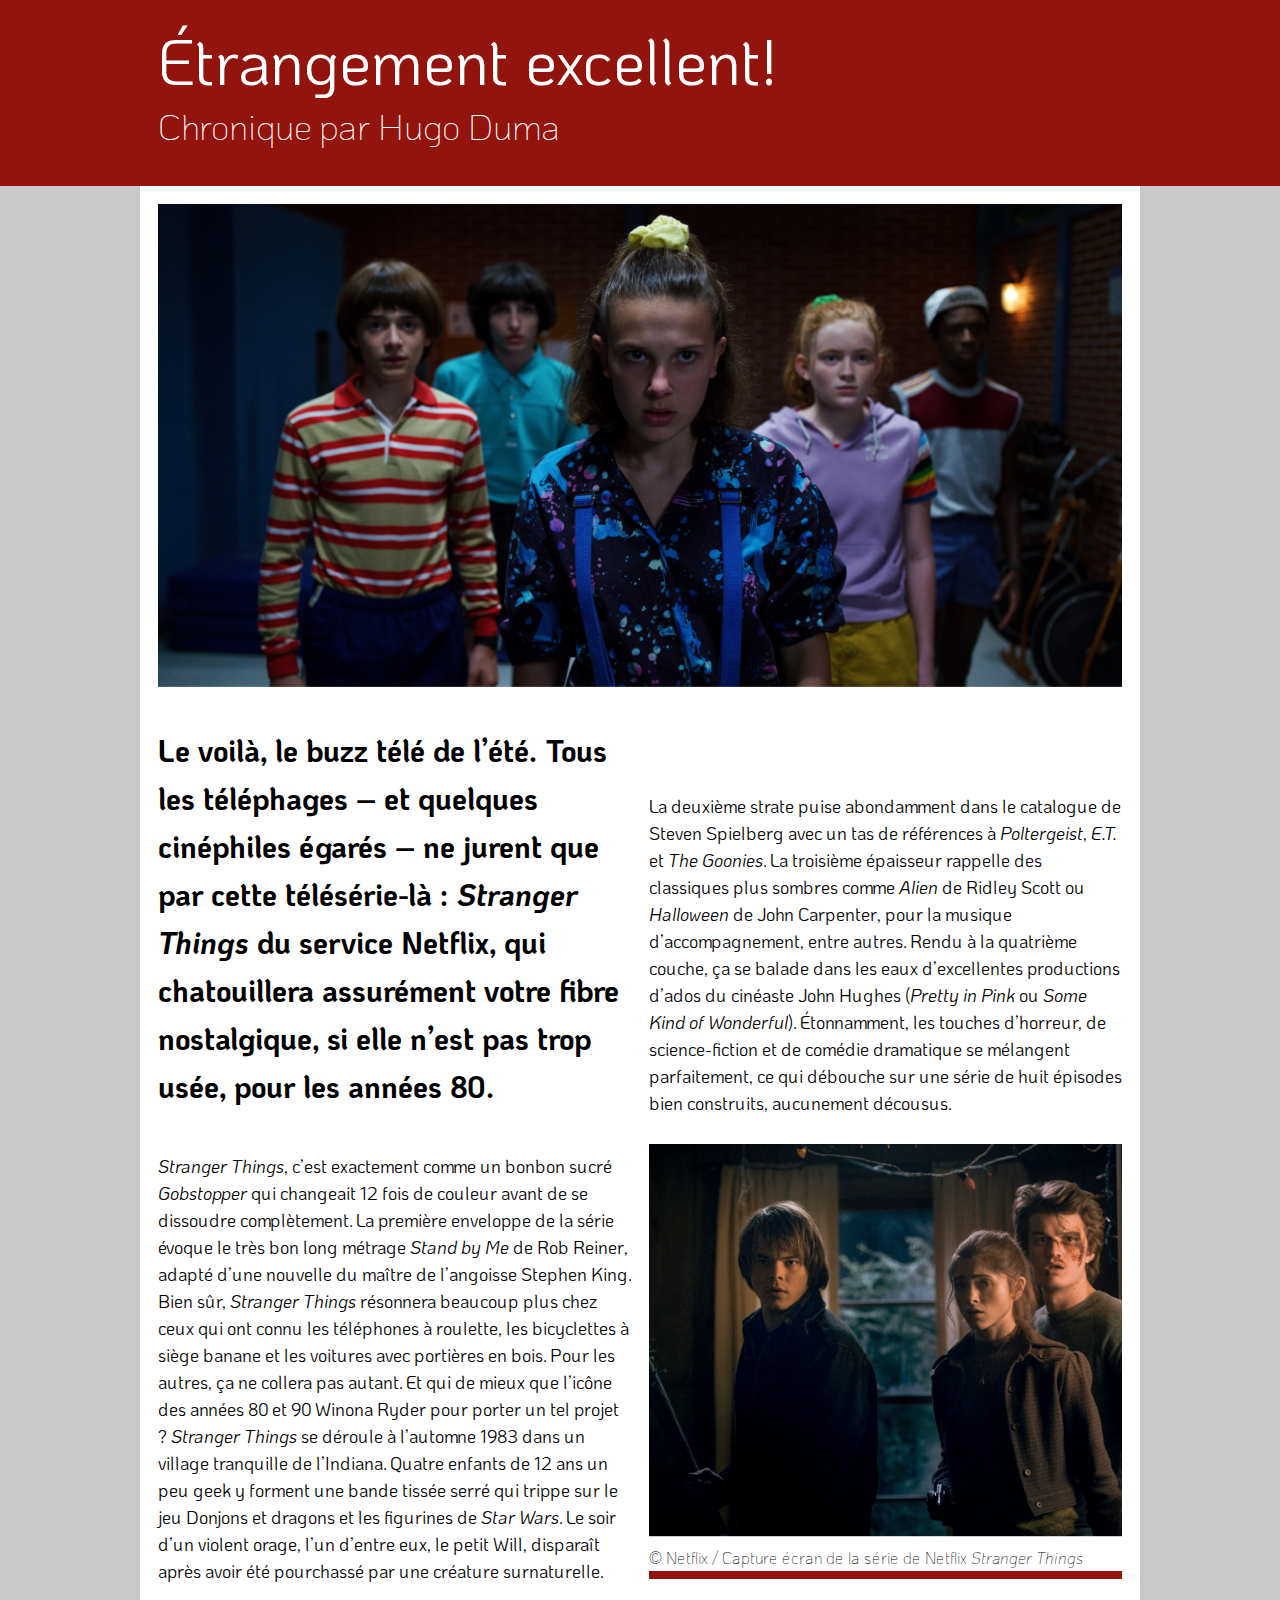
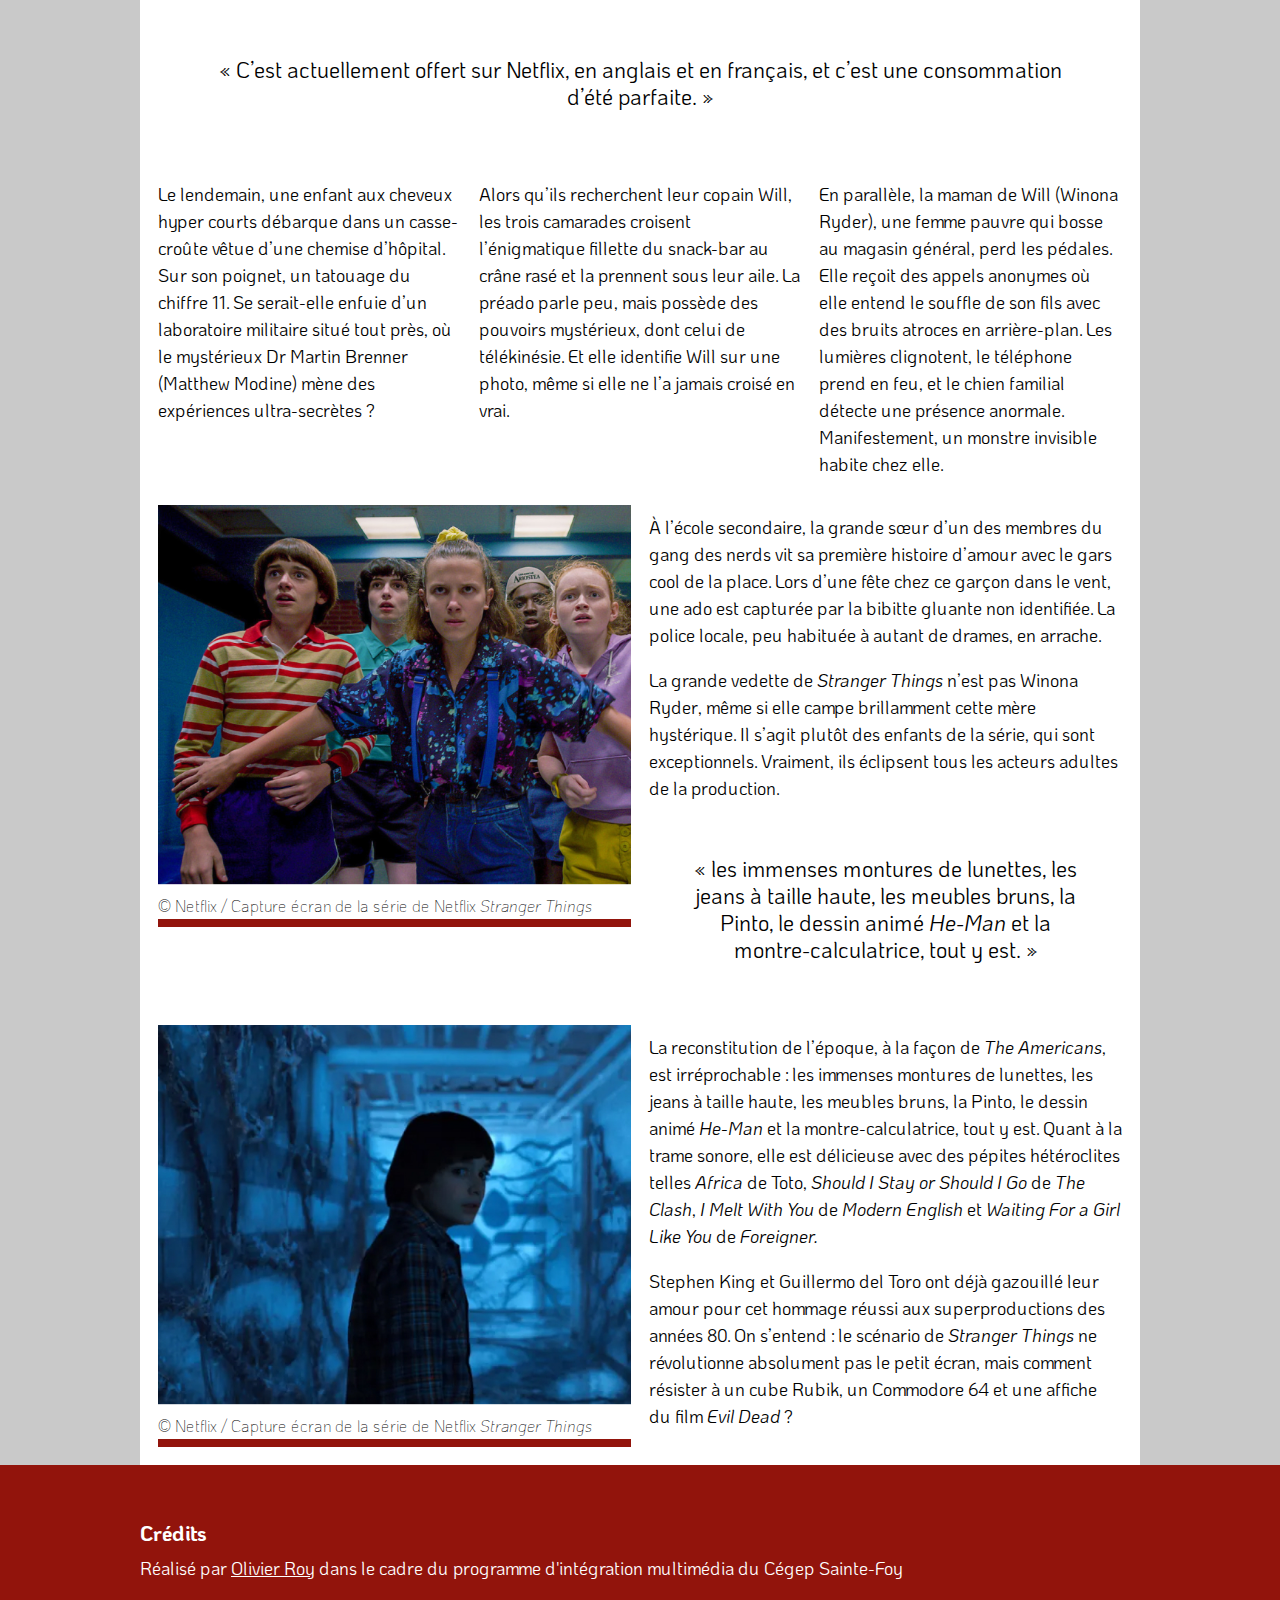
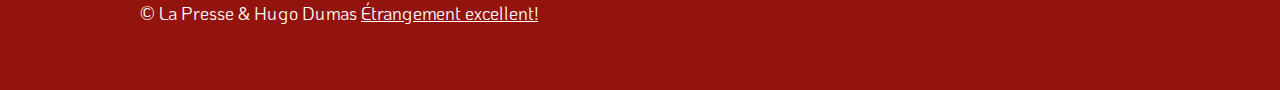
==== commit 8a8a72d9: "correction erreur tag picture" ====
--- a/Final/index.html
+++ b/Final/index.html
@@ -13,7 +13,7 @@
         <div class="titre"> 
             <!-- div pour assigner le max width -->
             <h1 class="h1">Étrangement excellent!</h1>
-            <p class="author">Chronique par Hugo Duma</p>
+            <h2 class="author">Chronique par Hugo Duma</h2>
         </div>
     </header>
     <main role="main" class="main box">
@@ -82,8 +82,8 @@
 
         <figure class="box9">
             <picture>
-                <source media="(min-width:600px)" srcset="img/img 2_700_large.jpg">
-                <source media="(max-width:599px)" srcset="img/img 2_600_small.jpg">
+                <source media="(min-width:600px)" srcset="img/img_2_700_large.jpg">
+                <source media="(max-width:599px)" srcset="img/img_2_600_small.jpg">
                 <img src="img/img 2_600_small.jpg" alt="">
             </picture>
             <figcaption>© Netflix / Capture écran de la série de Netflix <i lang="en">Stranger Things</i></figcaption>
